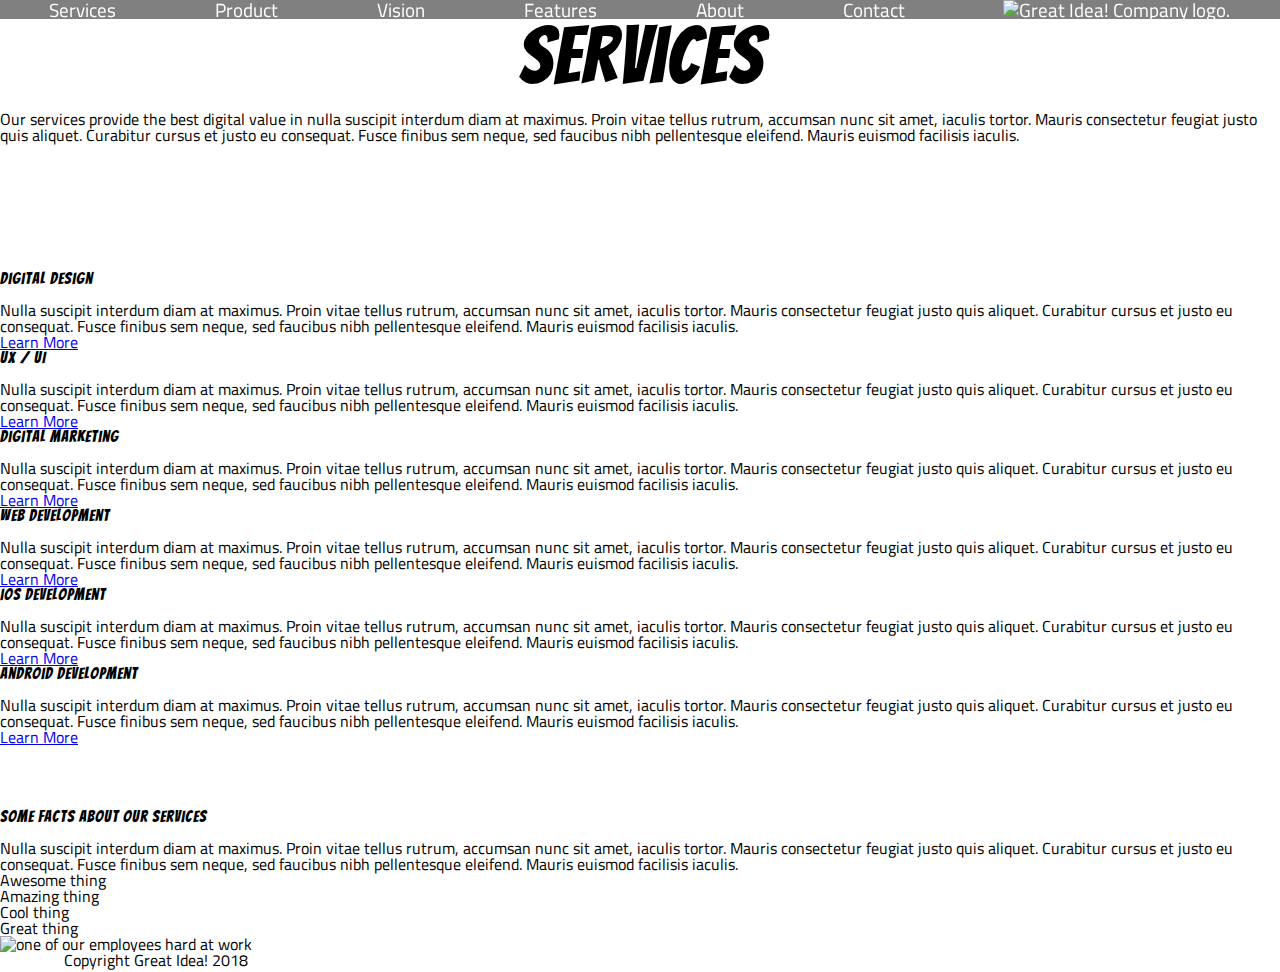
==== great-idea/services.html @ cec59610 "Marked up services.html; Changed nav hrefs to enable site navigation" ====
<!doctype html>

<html lang="en">
  <head>
    <meta charset="utf-8">

    <title>Great Idea!</title>

    <link href="https://fonts.googleapis.com/css?family=Bangers|Titillium+Web" rel="stylesheet">
    <link rel="stylesheet" href="css/index.css">

    <!--[if lt IE 9]>
      <script src="https://cdnjs.cloudflare.com/ajax/libs/html5shiv/3.7.3/html5shiv.js"></script>
    <![endif]-->
  </head>
  <body>
    <header>
      <nav>
        <a href='services.html'>Services</a>
        <a href='#'>Product</a>
        <a href='#'>Vision</a>
        <a href='#'>Features</a>
        <a href='#'>About</a>
        <a href='#'>Contact</a>
        <a href='index.html'>
          <img class="logo" src="img/logo.png" alt="Great Idea! Company logo.">
        </a>
      </nav>
      <div id='services-header'>
        <img class="services-header-img" src="img/services-header.jpg" alt="Our services header image">
        <div>
          <h1>Services</h1>
          <p>Our services provide the best digital value in nulla suscipit interdum diam at maximus. Proin vitae tellus rutrum, accumsan nunc sit amet, iaculis tortor. Mauris consectetur feugiat justo quis aliquet. Curabitur cursus et justo eu consequat. Fusce finibus sem neque, sed faucibus nibh pellentesque eleifend. Mauris euismod facilisis iaculis.</p>
        </div>
      </div>
    </header>
    <main id='services-main'>
      <div class="main-box">
        <h3>
          Digital Design
        </h3>
        <p>
          Nulla suscipit interdum diam at maximus. Proin vitae tellus rutrum, accumsan nunc sit amet, iaculis tortor. Mauris consectetur feugiat justo quis aliquet. Curabitur cursus et justo eu consequat. Fusce finibus sem neque, sed faucibus nibh pellentesque
          eleifend. Mauris euismod facilisis iaculis.
        </p>  
        <a href='#'>Learn More</a>
      </div>
      <div class="main-box">
        <h3>
          UX / UI
        </h3>  
        <p>
          Nulla suscipit interdum diam at maximus. Proin vitae tellus rutrum, accumsan nunc sit amet, iaculis tortor. Mauris consectetur feugiat justo quis aliquet. Curabitur cursus et justo eu consequat. Fusce finibus sem neque, sed faucibus nibh pellentesque
          eleifend. Mauris euismod facilisis iaculis.   
        </p>
        <a href='#'>Learn More</a>
      </div>
      <div class="main-box">
        <h3>
          Digital Marketing
        </h3>  
        <p>
          Nulla suscipit interdum diam at maximus. Proin vitae tellus rutrum, accumsan nunc sit amet, iaculis tortor. Mauris consectetur feugiat justo quis aliquet. Curabitur cursus et justo eu consequat. Fusce finibus sem neque, sed faucibus nibh pellentesque
          eleifend. Mauris euismod facilisis iaculis.  
        </p>
        <a href='#'>Learn More</a>
      </div>
      <div class="main-box">
        <h3>
          Web Development
        </h3>
        <p>    
          Nulla suscipit interdum diam at maximus. Proin vitae tellus rutrum, accumsan nunc sit amet, iaculis tortor. Mauris consectetur feugiat justo quis aliquet. Curabitur cursus et justo eu consequat. Fusce finibus sem neque, sed faucibus nibh pellentesque
          eleifend. Mauris euismod facilisis iaculis.    
        </p>
        <a href='#'>Learn More</a>
      </div>
      <div class="main-box">
        <h3>
          iOS Development
        </h3>
        <p>    
          Nulla suscipit interdum diam at maximus. Proin vitae tellus rutrum, accumsan nunc sit amet, iaculis tortor. Mauris consectetur feugiat justo quis aliquet. Curabitur cursus et justo eu consequat. Fusce finibus sem neque, sed faucibus nibh pellentesque
          eleifend. Mauris euismod facilisis iaculis.   
        </p>
        <a href='#'>Learn More</a>
      </div>
      <div class="main-box">
        <h3>
          Android Development
        </h3>
        <p>    
          Nulla suscipit interdum diam at maximus. Proin vitae tellus rutrum, accumsan nunc sit amet, iaculis tortor. Mauris consectetur feugiat justo quis aliquet. Curabitur cursus et justo eu consequat. Fusce finibus sem neque, sed faucibus nibh pellentesque
          eleifend. Mauris euismod facilisis iaculis.  
        </p>
        <a href='#'>Learn More</a>
      </div>
    </main>
    <section id="facts">
      <div>
        <h3>
          Some Facts About Our Services
        </h3>
        <p>
          Nulla suscipit interdum diam at maximus. Proin vitae tellus rutrum, accumsan nunc sit amet, iaculis tortor. Mauris consectetur feugiat justo quis aliquet. Curabitur cursus et justo eu consequat. Fusce finibus sem neque, sed faucibus nibh pellentesque
          eleifend. Mauris euismod facilisis iaculis.
        </p>
        <ul>
          <li>Awesome thing</li>
          <li>Amazing thing</li>
          <li>Cool thing</li>
          <li>Great thing</li>
        </ul>
      </div>
      <img class="services-info-img" src="img/services-info.png" alt="one of our employees hard at work">
    </section>
    <footer>
      <div class="copyright">
        Copyright Great Idea! 2018
      </div>
    </footer>
  </body>
</html>
---- great-idea/css/index.css ----
/* http://meyerweb.com/eric/tools/css/reset/ 
   v2.0 | 20110126
   License: none (public domain)
*/

html, body, div, span, applet, object, iframe,
h1, h2, h3, h4, h5, h6, p, blockquote, pre,
a, abbr, acronym, address, big, cite, code,
del, dfn, em, img, ins, kbd, q, s, samp,
small, strike, strong, sub, sup, tt, var,
b, u, i, center,
dl, dt, dd, ol, ul, li,
fieldset, form, label, legend,
table, caption, tbody, tfoot, thead, tr, th, td,
article, aside, canvas, details, embed, 
figure, figcaption, footer, header, hgroup, 
menu, nav, output, ruby, section, summary,
time, mark, audio, video {
	margin: 0;
	padding: 0;
	border: 0;
	font-size: 100%;
	font: inherit;
	vertical-align: baseline;
}
/* HTML5 display-role reset for older browsers */
article, aside, details, figcaption, figure, 
footer, header, hgroup, menu, nav, section {
	display: block;
}
body {
	line-height: 1;
}
ol, ul {
	list-style: none;
}
blockquote, q {
	quotes: none;
}
blockquote:before, blockquote:after,
q:before, q:after {
	content: '';
	content: none;
}
table {
	border-collapse: collapse;
	border-spacing: 0;
}

/* Set every element's box-sizing to border-box */
* {
    box-sizing: border-box;
}

html, body {
    height: 100%;
    font-family: 'Titillium Web', sans-serif;
}

h1, h2, h3, h4, h5 {
    font-family: 'Bangers', cursive;
    letter-spacing: 1px;
    margin-bottom: 15px;
}

/* Your code starts here! */

/* Body styling */

body {
	display: flex;
	flex-direction: column;
	align-items: center;
}

/* Header styling  */

header {
	width: 100%;
	display: flex;
	flex-direction: column;
	justify-content: space-between;
	margin-bottom: 10%;
}

/* Navbar styling */

nav {
	position: fixed; 
	z-index: 10;
	top: 0;
	width: 100%;
	background-color: grey;
	display: flex;
	justify-content: space-around;
	align-items: center;
}
nav a {
	text-decoration: none;
	color: white;
	font-size: 120%;
}

/* Hero image styling */

#hero {
	margin-top: 10%;
	display: flex;
	width: 100%;
	justify-content: space-evenly;
}

#hero div {
	display: flex;
	flex-direction: column;
	align-items: center;
}

h1 {
	font-size: 500%;
	text-align: center;
	
}
h2 {
	border: solid black 2px;
	font-family: 'Titillium Web', sans-serif;
	width: 55%;
	padding: 3% 5%;
	text-align: center;
}

/* Main content area styling */

main {
	margin-bottom: 5%;
	display: flex;
	flex-direction: column;
	align-items: center;
	justify-content: space-around;
}

#above {
	width: 90%;
	border-top: black 1px solid;
	display: flex;
	justify-content: space-between;
}
#above div {
	width: 45%;
	margin: 2% 0 2%;
}
#below {
	width: 90%;
	border-bottom: black 1px solid;
	display: flex;
	justify-content: space-between;
}
#below div {
	width: 29%;
	margin: 2% 0 2%;
}

/* Footer styling */

footer {
	margin-bottom: 5%;
	width: 90%;
	display: flex;
	flex-direction: column;
}

#contact p {
	margin-top: 1%;
}

#copyright {
	margin-top: 2%;
	align-self: center;	
}
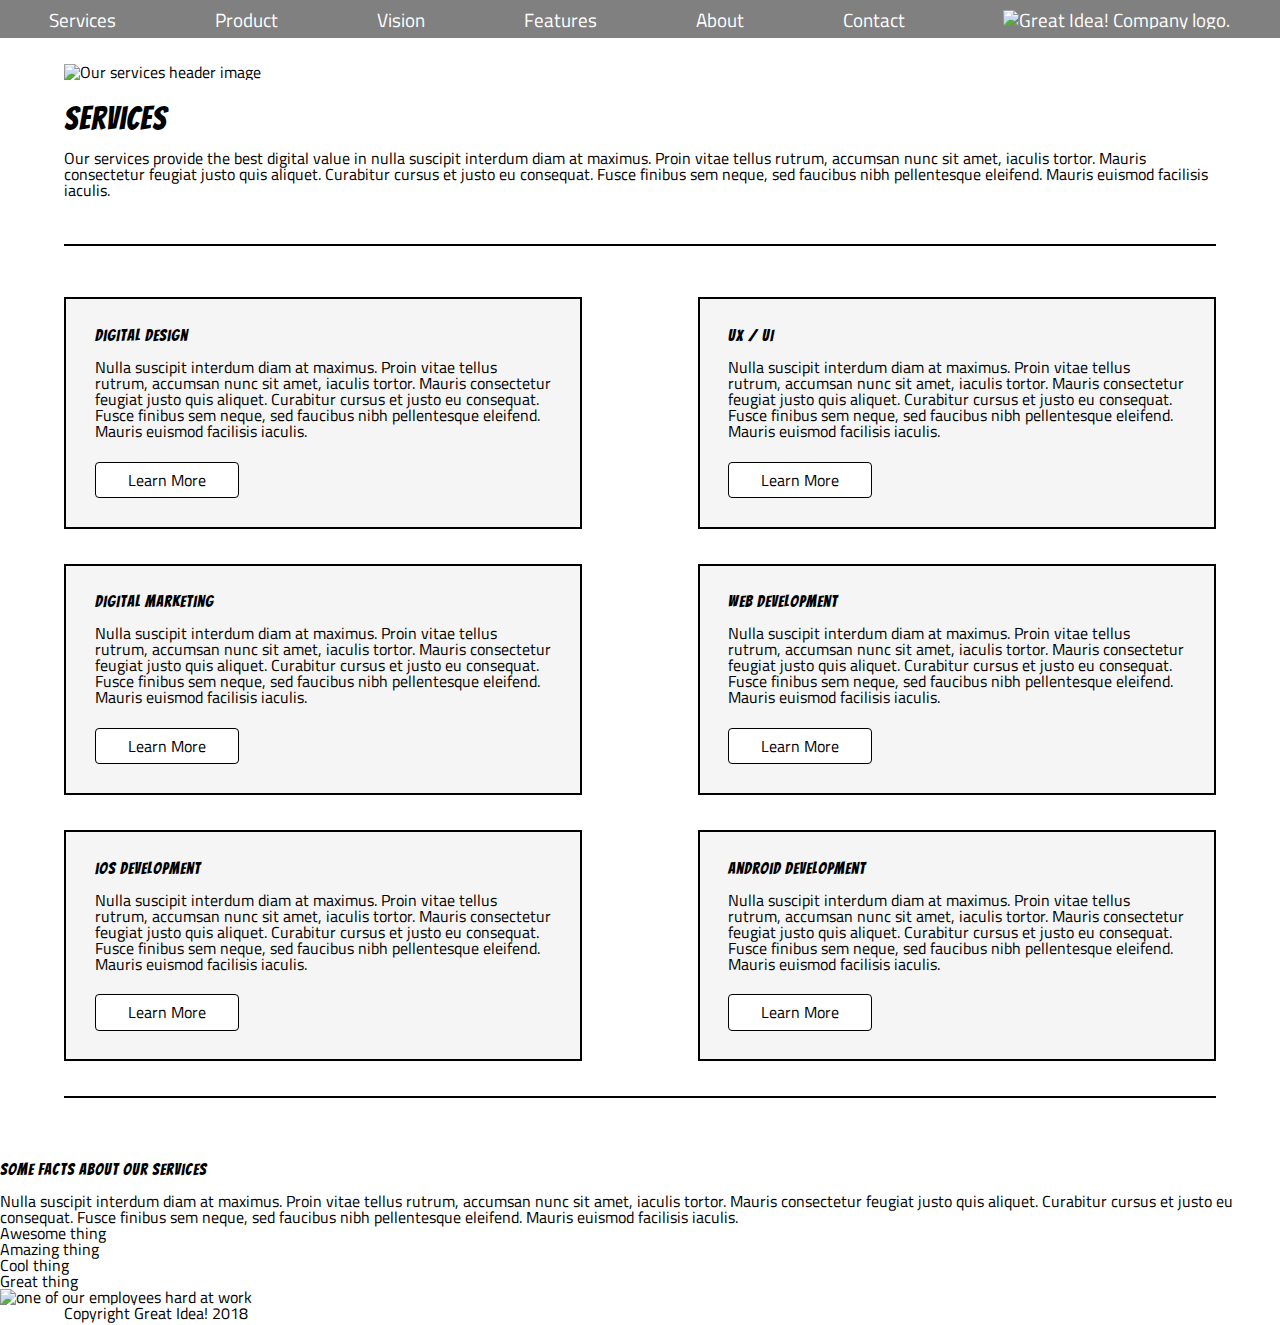
==== commit 086dc0c6: "Finished styling for services main section" ====
--- a/great-idea/services.html
+++ b/great-idea/services.html
@@ -14,7 +14,7 @@
     <![endif]-->
   </head>
   <body>
-    <header>
+    <header id='services-top'>
       <nav>
         <a href='services.html'>Services</a>
         <a href='#'>Product</a>
--- a/great-idea/css/index.css
+++ b/great-idea/css/index.css
@@ -65,6 +65,8 @@
 
 /* Your code starts here! */
 
+/* ----------------Styling for index.html---------------- */
+
 /* Body styling */
 
 body {
@@ -80,6 +82,7 @@
 	display: flex;
 	flex-direction: column;
 	justify-content: space-between;
+	align-items: center;
 	margin-bottom: 10%;
 }
 
@@ -90,6 +93,7 @@
 	z-index: 10;
 	top: 0;
 	width: 100%;
+	padding: 0.75% 0 0.75%;
 	background-color: grey;
 	display: flex;
 	justify-content: space-around;
@@ -176,4 +180,64 @@
 #copyright {
 	margin-top: 2%;
 	align-self: center;	
+}
+
+/* ----------------Styling for services.html---------------- */
+
+/* Header styling */
+
+#services-top {
+	margin-bottom: 4%;
+}
+
+#services-header {
+	width: 90%;
+	margin-top: 5%;
+	display: flex;
+	flex-direction: column;
+	justify-content: center;
+}
+
+#services-header div {
+	margin-top: 2%;
+	padding-bottom: 4%;
+	border-bottom: 2px black solid;
+}
+
+#services-header h1 {
+	font-size: 200%;
+	text-align: left;
+}
+
+/* Main styling */
+
+#services-main {
+	width: 90%;
+	display: flex;
+	flex-direction: row;
+	flex-wrap: wrap;
+	justify-content: space-between;
+	border-bottom: solid 2px black;
+}
+
+.main-box {
+	width: 45%;
+	border: solid 2px black;
+	margin-bottom: 3%;
+	padding: 2.5%;
+	background-color: whitesmoke;
+	display: flex;
+	flex-direction: column;
+	justify-content: space-between;
+	align-items: flex-start;
+}
+
+.main-box a {
+	text-decoration: none;
+	color: black;
+	border: solid 1px black;
+	border-radius: 4px;
+	padding: 2% 7%;
+	margin-top: 5%;
+	background-color: white;
 }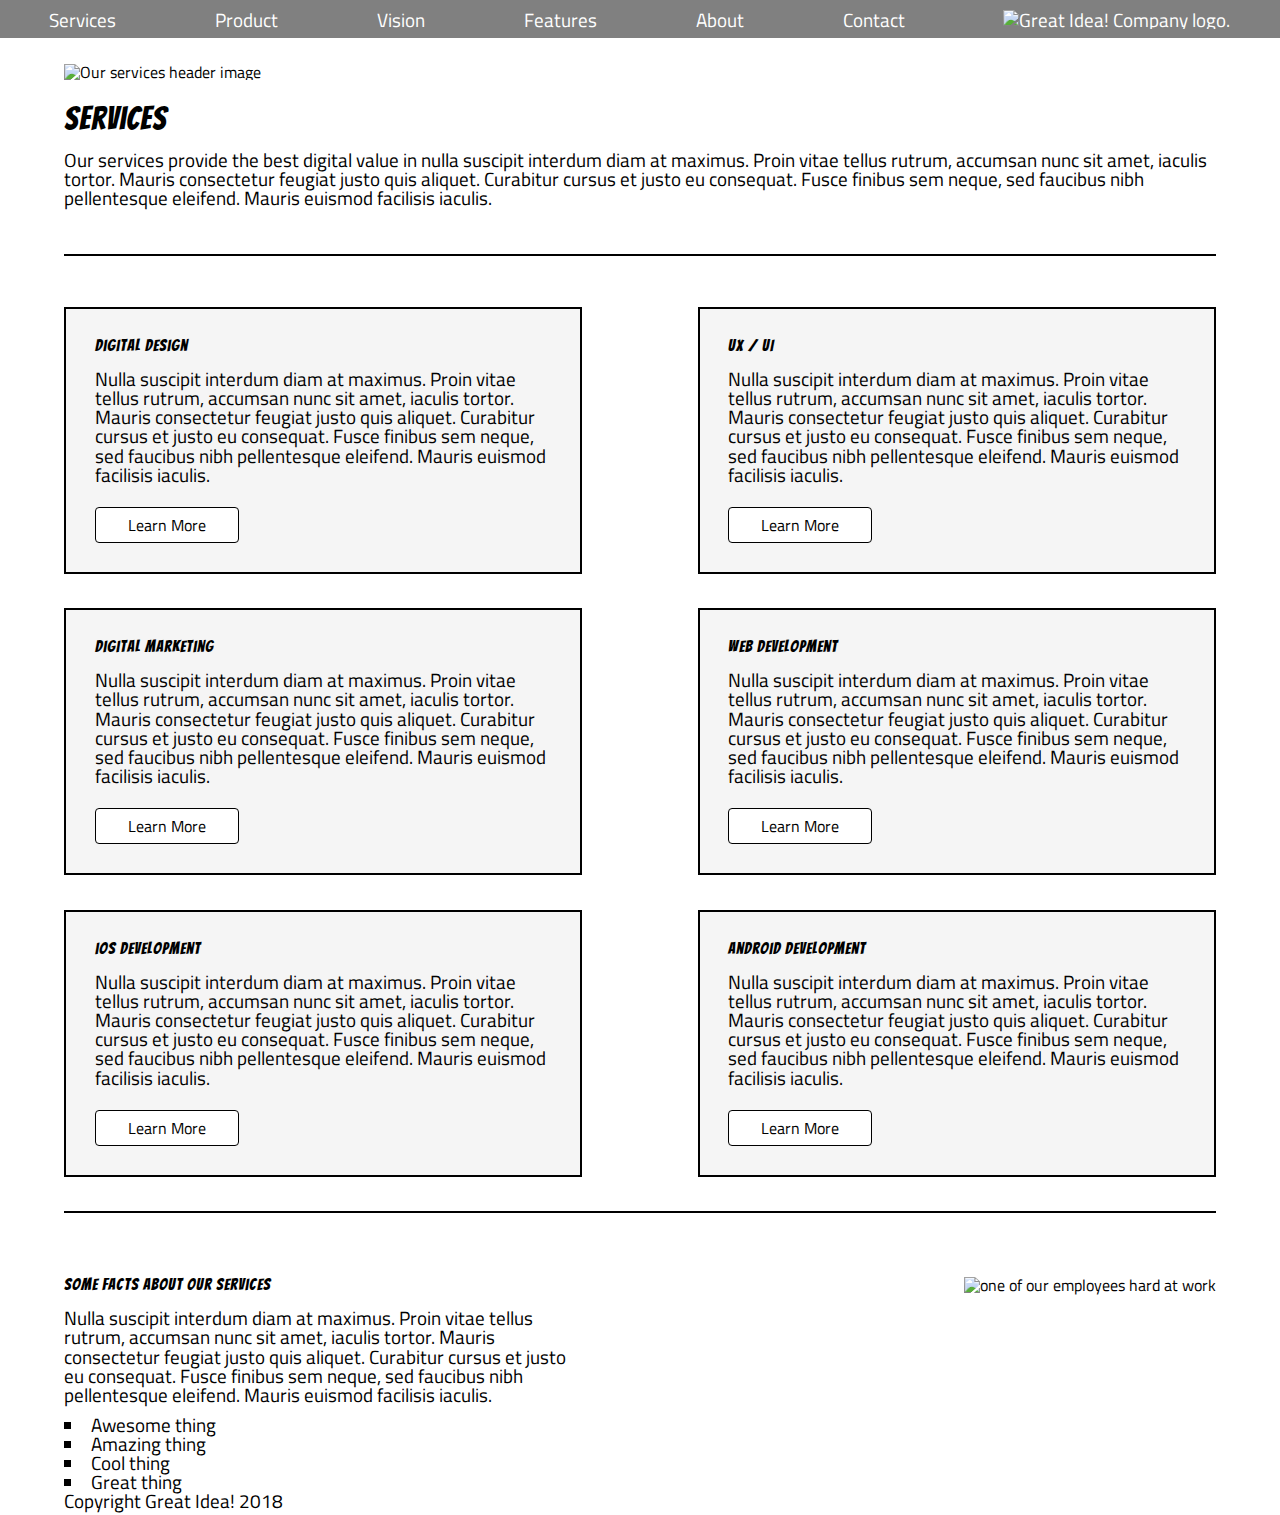
==== commit 7bcf2bf8: "Finished styling for services fact section" ====
--- a/great-idea/services.html
+++ b/great-idea/services.html
@@ -13,7 +13,7 @@
       <script src="https://cdnjs.cloudflare.com/ajax/libs/html5shiv/3.7.3/html5shiv.js"></script>
     <![endif]-->
   </head>
-  <body>
+  <body id='services'>
     <header id='services-top'>
       <nav>
         <a href='services.html'>Services</a>
@@ -105,7 +105,7 @@
           Nulla suscipit interdum diam at maximus. Proin vitae tellus rutrum, accumsan nunc sit amet, iaculis tortor. Mauris consectetur feugiat justo quis aliquet. Curabitur cursus et justo eu consequat. Fusce finibus sem neque, sed faucibus nibh pellentesque
           eleifend. Mauris euismod facilisis iaculis.
         </p>
-        <ul>
+        <ul id='list'>
           <li>Awesome thing</li>
           <li>Amazing thing</li>
           <li>Cool thing</li>
--- a/great-idea/css/index.css
+++ b/great-idea/css/index.css
@@ -184,6 +184,10 @@
 
 /* ----------------Styling for services.html---------------- */
 
+#services p, ul, .copyright {
+	font-size: 120%;
+}
+
 /* Header styling */
 
 #services-top {
@@ -240,4 +244,27 @@
 	padding: 2% 7%;
 	margin-top: 5%;
 	background-color: white;
-}+}
+
+/* Styling for facts section */
+
+#facts {
+	width: 90%;
+	display: flex;
+	justify-content: space-between;
+}
+#facts div {
+	width: 45%
+}
+
+#facts img {
+	align-self: ibaseline;
+}
+
+ul {
+	margin-top: 2%;
+	list-style-type: square;
+	list-style-position: inside;
+}
+
+
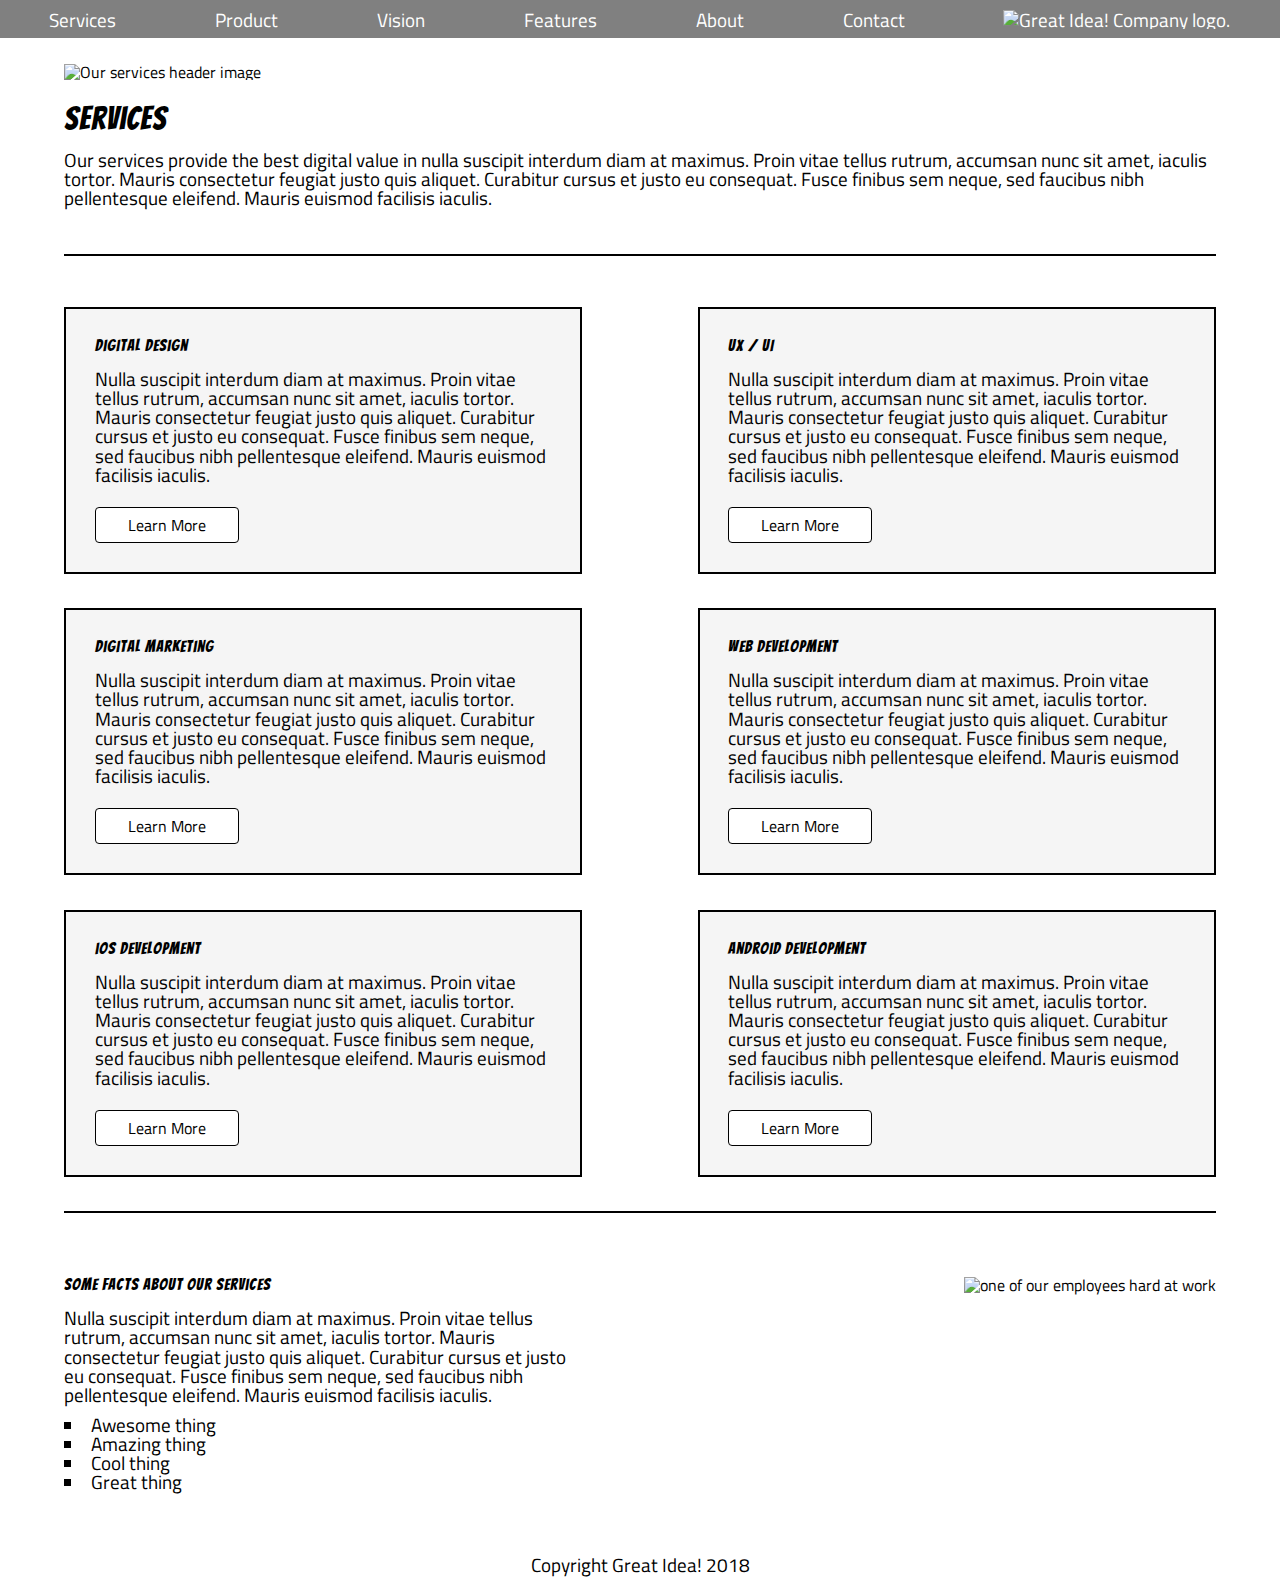
==== commit f5cccb24: "Finished styling for services footer" ====
--- a/great-idea/services.html
+++ b/great-idea/services.html
@@ -14,7 +14,7 @@
     <![endif]-->
   </head>
   <body id='services'>
-    <header id='services-top'>
+    <header>
       <nav>
         <a href='services.html'>Services</a>
         <a href='#'>Product</a>
--- a/great-idea/css/index.css
+++ b/great-idea/css/index.css
@@ -184,13 +184,15 @@
 
 /* ----------------Styling for services.html---------------- */
 
+/* Body styling */
+
 #services p, ul, .copyright {
 	font-size: 120%;
 }
 
 /* Header styling */
 
-#services-top {
+#services header {
 	margin-bottom: 4%;
 }
 
@@ -267,4 +269,11 @@
 	list-style-position: inside;
 }
 
-
+/* Footer styling */
+
+#services footer {
+	margin: 5% 0 5%;
+	display: flex;	
+	flex-direction: row;
+	justify-content: center;
+}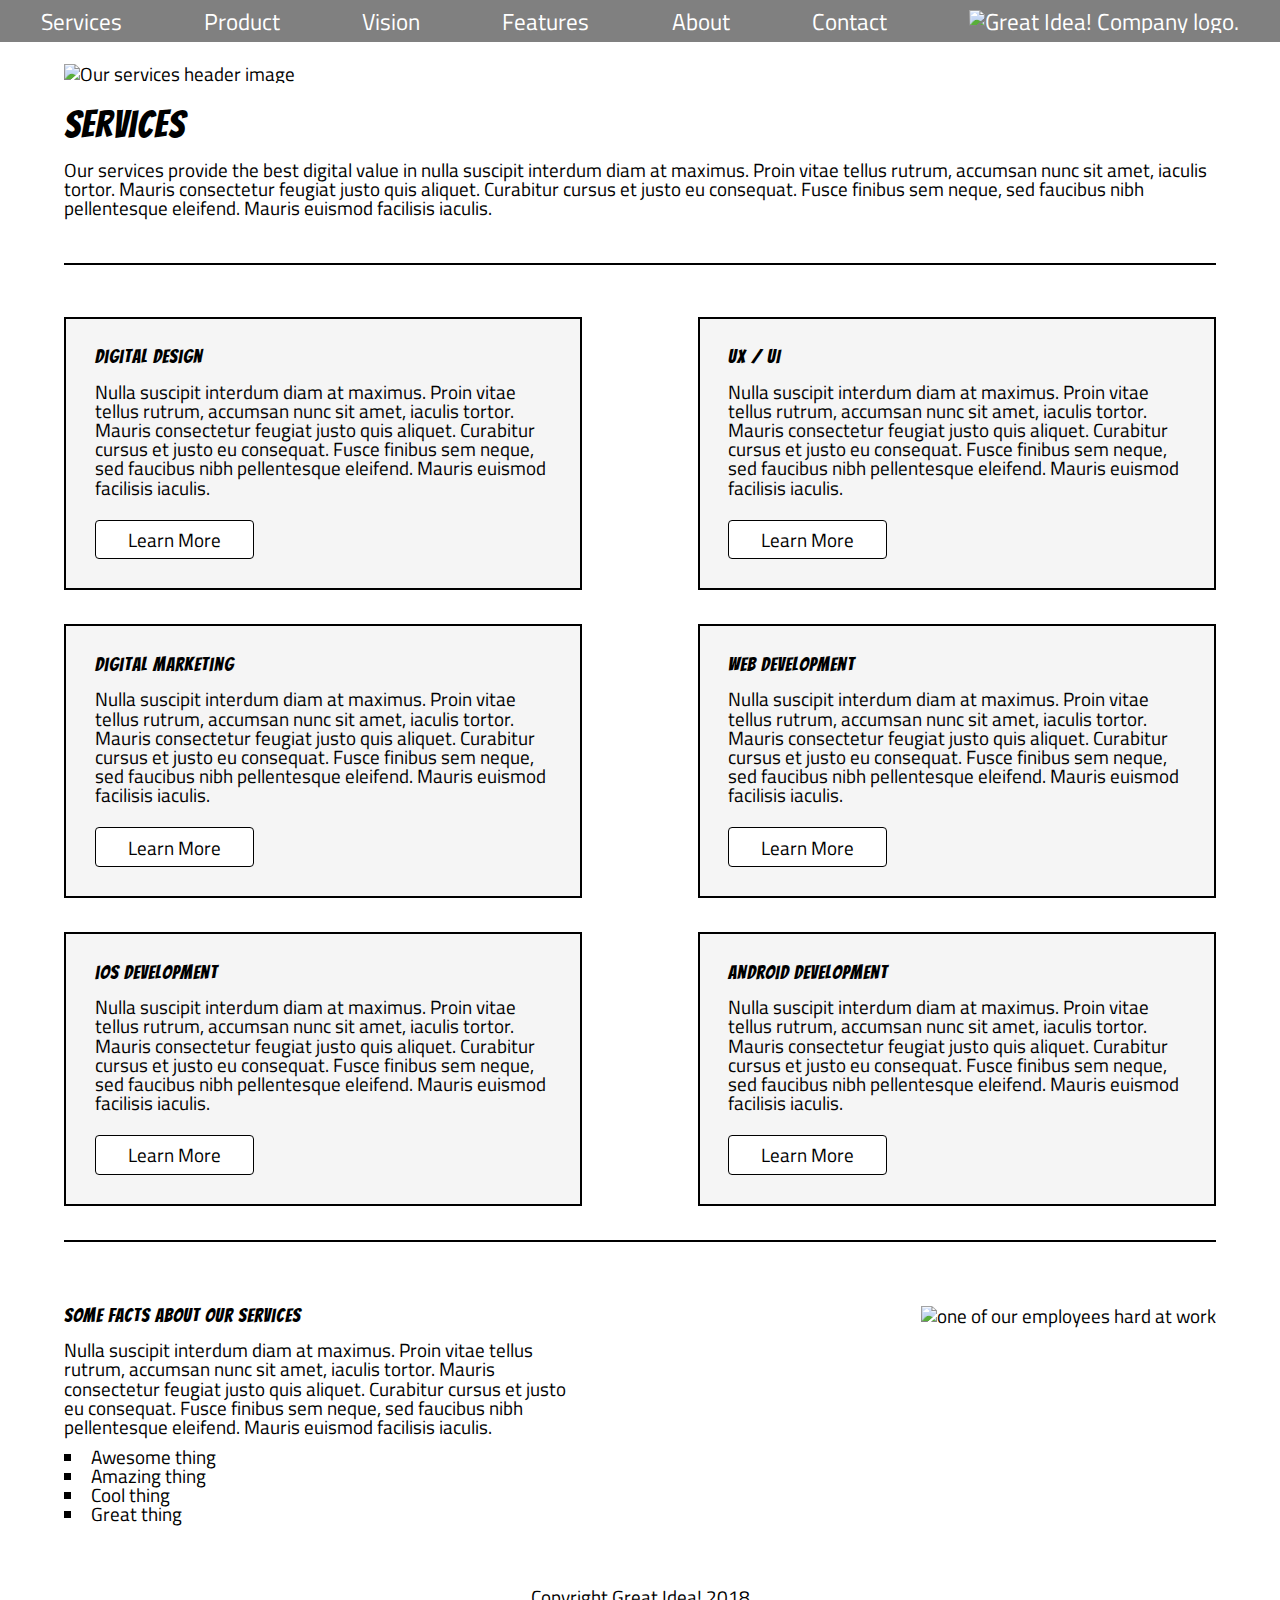
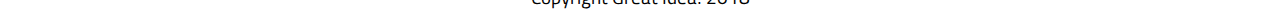
==== commit 2819c140: "Added missing title update on services page" ====
--- a/great-idea/services.html
+++ b/great-idea/services.html
@@ -4,7 +4,7 @@
   <head>
     <meta charset="utf-8">
 
-    <title>Great Idea!</title>
+    <title>Great Idea! - Services</title>
 
     <link href="https://fonts.googleapis.com/css?family=Bangers|Titillium+Web" rel="stylesheet">
     <link rel="stylesheet" href="css/index.css">
--- a/great-idea/css/index.css
+++ b/great-idea/css/index.css
@@ -73,6 +73,7 @@
 	display: flex;
 	flex-direction: column;
 	align-items: center;
+	font-size: 120%;
 }
 
 /* Header styling  */
@@ -185,12 +186,6 @@
 /* ----------------Styling for services.html---------------- */
 
 /* Body styling */
-
-#services p, ul, .copyright {
-	font-size: 120%;
-}
-
-/* Header styling */
 
 #services header {
 	margin-bottom: 4%;
@@ -276,4 +271,14 @@
 	display: flex;	
 	flex-direction: row;
 	justify-content: center;
-}+}
+
+@media only screen and (max-width: 1024px) {
+	#services main {
+		flex-direction: column;
+		justify-content: center;
+	}
+	.main-box {
+		width: 80%;
+	}
+  }